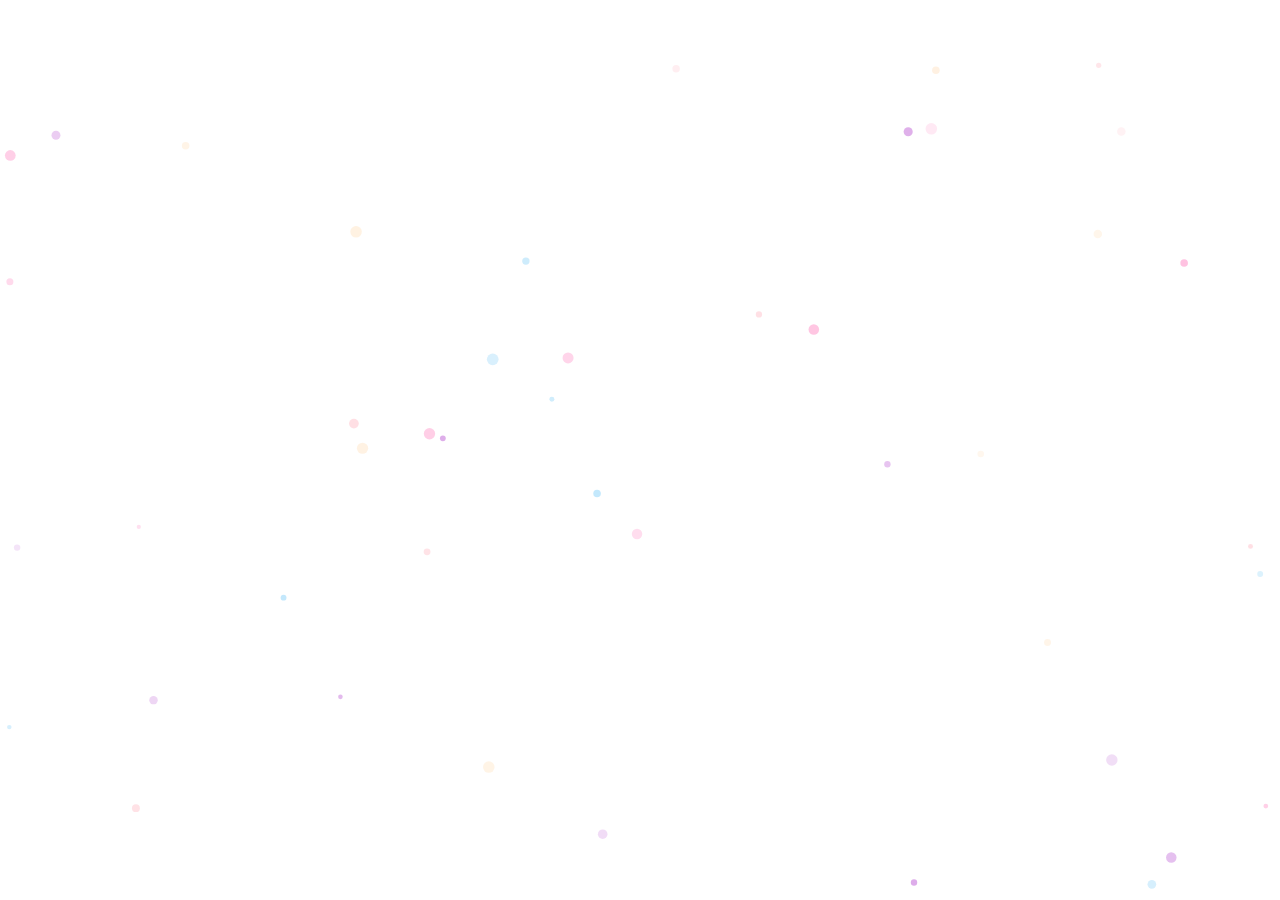
==== birthday.html @ 8ec7c0f4 "first commit" ====
<!DOCTYPE html>
<html lang="en">

<head>
  <meta charset="UTF-8">
  <meta name="viewport" content="width=device-width, initial-scale=1.0">
  <meta http-equiv="X-UA-Compatible" content="ie=edge" />
  <link rel="shortcut icon" type="image/png" href="img/favicon.png" />
  <!-- Font Poppins -->
  <link rel="preconnect" href="https://fonts.googleapis.com">
  <link rel="preconnect" href="https://fonts.gstatic.com" crossorigin>
  <link href="https://fonts.googleapis.com/css2?family=Poppins:ital,wght@0,300;1,400;1,500;1,600&display=swap"
    rel="stylesheet">
  <!-- Style CSS -->
  <link rel="stylesheet" href="./styles/style.css">
  <title>Happy Birthday!!! Raffi :)</title>
</head>

<body>

  <!-- Particle background canvas -->
  <canvas id="particle-canvas"
    style="position: fixed; inset: 0; width: 100vw; height: 100vh; z-index: 0; pointer-events: none;"></canvas>

  <audio class="song" loop autoplay>
    <source src="./music/hbd.mp3">
    </source>
    Your browser isn't invited for super fun audio time.
  </audio>

  <div class="container">

    <div class="one">
      <h1 class="one">
        Hi!👋🏼 <span id="name">Raffi Dwi Santoso</span>
      </h1>
      <p class="two" id="greetingText">I really like your name btw! It's so unique and cool, just like you!</p>
    </div>

    <div class="three">
      <p>It's your birthday!! 🎂</p>
    </div>

    <div class="four">
      <div class="text-box">
        <p class="hbd-chatbox">
          I hope you have a great day today, and the year ahead is full of many blessings. May all your wishes come
          true!
        </p>
        <p class="fake-btn">
          Send your wishes ✨
        </p>
      </div>
    </div>

    <div class="five">
      <p class="idea-1">
        That's what I was going to do.
      </p>
      <p class="idea-2">
        But then I stopped. I thought, <br /> "Why not make something special for him?"
      </p>
      <p class="idea-3">
        I realised, I wanted to do something different. <br />
        <strong>Something that would make you smile and feel special.</strong>
      </p>
      <p class="idea-4">Because,</p>
      <p class="idea-5">
        You are special to me.
        <span>😊</span>
      </p>
      <p class="idea-6">
        <span>S</span>
        <span>O</span>
      </p>
    </div>

    <div class="six">
      <img src="./img/bub.png" alt="Raffi Dwi Santoso" class="profile-picture" id="imagePath" />
      <div class="wish">
        <h3 class="wish-hbd">Happy Birthday!</h3>
        <h5 class="wish-text">
          "Happy birthday sayangku cintaku &lt;3. I really thank God for this day, because you exist!!! Thank you for
          letting our paths cross and for us to meet in this lifetime. <br /><br />
          I wish the world will be kinder to you, and always fill you with happiness (I'll be the one who gives you
          that). Semoga aku yang cantik ini selalu hadir di kehidupanmu itu ya :) <br /><br />
          I just wanna say that I'm really proud of you, bub. You've been going through things you honestly shouldn't
          have to deal with—the things you didn't know you could do, but you still managed to do anyway. Thank you for
          taking care of a lot of things alone, for trying your best even when you were tired, and for carrying things
          that weren't supposed to be your responsibility. I appreciate you more than you know. Semoga aku bisa rayain
          ulang tahun kamu until there's no birthday left for us (iya, sampai mati hahahaha)."
        </h5>
      </div>
    </div>

    <div class="seven">
      <div class="ballons">
        <img src="img/ballon2.svg" alt="Ballon" />
        <img src="img/ballon1.svg" alt="Ballon" />
        <img src="img/ballon3.svg" alt="Ballon" />
        <img src="img/ballon2.svg" alt="Ballon" />
        <img src="img/ballon1.svg" alt="Ballon" />
        <img src="img/ballon3.svg" alt="Ballon" />
        <img src="img/ballon2.svg" alt="Ballon" />
        <img src="img/ballon1.svg" alt="Ballon" />
        <img src="img/ballon3.svg" alt="Ballon" />
        <img src="img/ballon2.svg" alt="Ballon" />
        <img src="img/ballon1.svg" alt="Ballon" />
        <img src="img/ballon3.svg" alt="Ballon" />
        <img src="img/ballon2.svg" alt="Ballon" />
        <img src="img/ballon1.svg" alt="Ballon" />
        <img src="img/ballon3.svg" alt="Ballon" />
        <img src="img/ballon2.svg" alt="Ballon" />
        <img src="img/ballon1.svg" alt="Ballon" />
        <img src="img/ballon3.svg" alt="Ballon" />
        <img src="img/ballon2.svg" alt="Ballon" />
        <img src="img/ballon1.svg" alt="Ballon" />
        <img src="img/ballon3.svg" alt="Ballon" />
        <img src="img/ballon2.svg" alt="Ballon" />
        <img src="img/ballon1.svg" alt="Ballon" />
        <img src="img/ballon3.svg" alt="Ballon" />
        <img src="img/ballon2.svg" alt="Ballon" />
        <img src="img/ballon1.svg" alt="Ballon" />
        <img src="img/ballon3.svg" alt="Ballon" />
        <img src="img/ballon2.svg" alt="Ballon" />
        <img src="img/ballon1.svg" alt="Ballon" />
        <img src="img/ballon3.svg" alt="Ballon" />
        <img src="img/ballon2.svg" alt="Ballon" />
        <img src="img/ballon1.svg" alt="Ballon" />
        <img src="img/ballon3.svg" alt="Ballon" />
      </div>
    </div>

    <div class="eight">
      <svg viewBox="0 0 40 40" xmlns="http://www.w3.org/2000/svg">
        <circle cx="20" cy="20" r="20" />
      </svg>
      <svg viewBox="0 0 40 40" xmlns="http://www.w3.org/2000/svg">
        <circle cx="20" cy="20" r="20" />
      </svg>
      <svg viewBox="0 0 40 40" xmlns="http://www.w3.org/2000/svg">
        <circle cx="20" cy="20" r="20" />
      </svg>
      <svg viewBox="0 0 40 40" xmlns="http://www.w3.org/2000/svg">
        <circle cx="20" cy="20" r="20" />
      </svg>
      <svg viewBox="0 0 40 40" xmlns="http://www.w3.org/2000/svg">
        <circle cx="20" cy="20" r="20" />
      </svg>
      <svg viewBox="0 0 40 40" xmlns="http://www.w3.org/2000/svg">
        <circle cx="20" cy="20" r="20" />
      </svg>
      <svg viewBox="0 0 40 40" xmlns="http://www.w3.org/2000/svg">
        <circle cx="20" cy="20" r="20" />
      </svg>
      <svg viewBox="0 0 40 40" xmlns="http://www.w3.org/2000/svg">
        <circle cx="20" cy="20" r="20" />
      </svg>
      <svg viewBox="0 0 40 40" xmlns="http://www.w3.org/2000/svg">
        <circle cx="20" cy="20" r="20" />
      </svg>
    </div>

    <div class="nine">
      <p>Okay, now come back and tell me if you liked it.</p>
      <p id="replay">
        Or you can click here it if you want to see it again.
      </p>
      <p class="last-smile">😊</p>
    </div>
  </div>
</body>
<!-- GSAP -->
<script src="https://cdnjs.cloudflare.com/ajax/libs/gsap/3.11.5/gsap.min.js"></script>
<!-- SweetAlert -->
<script src="https://cdn.jsdelivr.net/npm/sweetalert2@11"></script>
<!-- Main JS -->
<script type="application/javascript" src="./scripts/birthday.js"></script>

</html>
---- styles/style.css ----
* {
  box-sizing: border-box;
}

body {
  font-family: "Poppins", sans-serif;
  margin: 0;
}

/* Login page styles */
.login_container {
  display: flex;
  flex-direction: column;
  justify-content: center;
  align-items: center;
  height: 100vh;
  width: 100vw;
}

.login_subtitle {
  font-size: 14px;
  color: #777;
  margin-top: 0px;
  margin-bottom: 8px;
  font-style: italic;
  font-weight: 300;
}

.login_form {
  display: flex;
  flex-direction: column;
  justify-content: center;
  align-items: center;
  width: 400px;
  height: 300px;
  border: 1px solid #ccc;
  border-radius: 20px;
}

input[type="text"],
input[type="password"] {
  width: 300px;
  height: 40px;
  border: 1px solid #ccc;
  border-radius: 5px;
  margin-bottom: 10px;
  padding-left: 10px;
}

input[type="text"]:focus,
input[type="password"]:focus {
  outline: none;
  border: 2px solid #000;
}

button[type="submit"] {
  width: 300px;
  height: 40px;
  border: none;
  border-radius: 5px;
  background-color: #000;
  color: #fff;
  font-size: 16px;
  font-weight: 600;
  cursor: pointer;
}

button[type="submit"]:hover {
  background-color: #fff;
  color: #000;
  border: 2px solid #000;
}

.login_description {
  font-size: 14px;
  color: #ccc;
  margin: 10px 0;
  padding: 0 10px;
  text-align: center;
}

/* Birtday page styles */
.song {
  visibility: hidden;
}

.container {
  height: 100vh;
  margin: 0 auto;
  overflow: hidden;
  position: relative;
  text-align: center;
  visibility: hidden;
  width: 100vw;
}

.container > div {
  left: 0;
  right: 0;
  top: 20vh;
  position: absolute;
}

.one {
  font-size: 4.5rem;
}

.two {
  font-size: 1.2rem;
  font-weight: lighter;
}

.three {
  font-size: 3rem;
}

.four .text-box {
  border: 2px solid #ccc;
  border-radius: 20px;
  margin: 0 auto;
  padding: 10px;
  position: relative;
  width: 600px;
}

.text-box p {
  margin: 0;
  text-align: left;
}

.text-box span {
  visibility: hidden;
}

.text-box .fake-btn {
  background-color: rgb(21, 161, 237);
  border-radius: 5px;
  bottom: -50px;
  right: 5px;
  position: absolute;
  color: #fff;
  padding: 0.5rem 1rem;
}

.five p {
  font-size: 2rem;
  position: absolute;
  left: 0;
  right: 0;
}

.idea-3 strong {
  border-radius: 3px;
  display: inline-block;
  padding: 3px 5px;
}

.five .idea-5 {
  font-size: 4rem;
}

.idea-5 span,
.idea-6 span,
.wish-hbd span {
  display: inline-block;
}

.idea-6 span {
  font-size: 15rem;
}

.six {
  position: relative;
  top: 3vh;
  z-index: 1;
}

.six img {
  display: inline-block;
  height: clamp(200px, 35vh, 290px);
  max-width: 100%;
  mix-blend-mode: multiply;
}

.six .hat {
  position: absolute;
  left: 41.5%;
  top: -35%;
  width: 60px;
  rotate: 14deg;
}

.ballons img {
  display: inline-block;
  position: absolute;
}

.ballons img:nth-child(even) {
  left: -10%;
}

.ballons img:nth-child(odd) {
  right: -10%;
}

.ballons img:nth-child(3n + 0) {
  left: 30%;
}

.seven .eight {
  height: 100vh;
  position: fixed;
  top: 0;
  width: 100vw;
}

.eight svg {
  left: 0;
  position: absolute;
  top: 0;
  visibility: hidden;
  width: 25px;
  z-index: -1;
}

.eight svg:nth-child(1) {
  fill: #bd6ecf;
  left: 5vw;
  top: 7vh;
}

.eight svg:nth-child(2) {
  fill: #7dd175;
  left: 35vw;
  top: 23vh;
}

.eight svg:nth-child(3) {
  fill: #349d8b;
  left: 23vw;
  top: 33vh;
}

.eight svg:nth-child(4) {
  fill: #347a9d;
  left: 57vw;
  top: 43vh;
}

.eight svg:nth-child(5) {
  fill: #c66053;
  left: 7vw;
  top: 68vh;
}

.eight svg:nth-child(6) {
  fill: #bfaa40;
  left: 77vw;
  top: 42vh;
}

.eight svg:nth-child(7) {
  fill: #e3bae8;
  left: 83vw;
  top: 68vh;
}

.eight svg:nth-child(8) {
  fill: #8762cb;
  left: 37vw;
  top: 86vh;
}

.eight svg:nth-child(9) {
  fill: #9a90da;
  left: 87vw;
  top: 94vh;
}

.wish-hbd {
  font-size: 3em;
  margin: 0;
  text-transform: uppercase;
}

.wish h5 {
  font-size: clamp(0.95rem, 1.8vw, 1.15rem);
  font-weight: lighter;
  margin: 10px auto 0;
  max-width: 750px;
  line-height: 1.6;
}

.nine p {
  font-size: 2rem;
  font-weight: lighter;
}

#replay {
  cursor: pointer;
  z-index: 3;
}

/* Media Queries */
@media screen and (max-height: 1000px) {
  .six .hat {
    left: 40%;
  }
}

@media screen and (max-height: 800px) {
  .six .hat {
    left: 37%;
  }
}

@media screen and (max-height: 700px) {
  .six .hat {
    left: 32%;
  }
}

@media screen and (max-height: 850px) and (max-width: 450px) {
  .six .hat {
    left: 32%;
  }
}

@media screen and (max-width: 500px) {
  .login_form{
    width: 350px;
    height: 250px;
  }

  .container {
    width: 100%;
    padding: 0 10px;
  }

  .four .text-box {
    width: 90%;
  }

  .text-box .fake-btn {
    bottom: -50px;
    right: 5px;
  }

  .idea-5 span {
    display: block;
  }

  .idea-6 span {
    font-size: 10rem;
  }

  .six .hat {
    /* top: -20px; */
    width: 50px;
  }

  .wish-hbd {
    font-size: 2.2em;
  }

  .wish h5 {
    font-size: .8rem;
  }

  .nine p {
    font-size: 1.5rem;
    font-weight: lighter;
  }
}
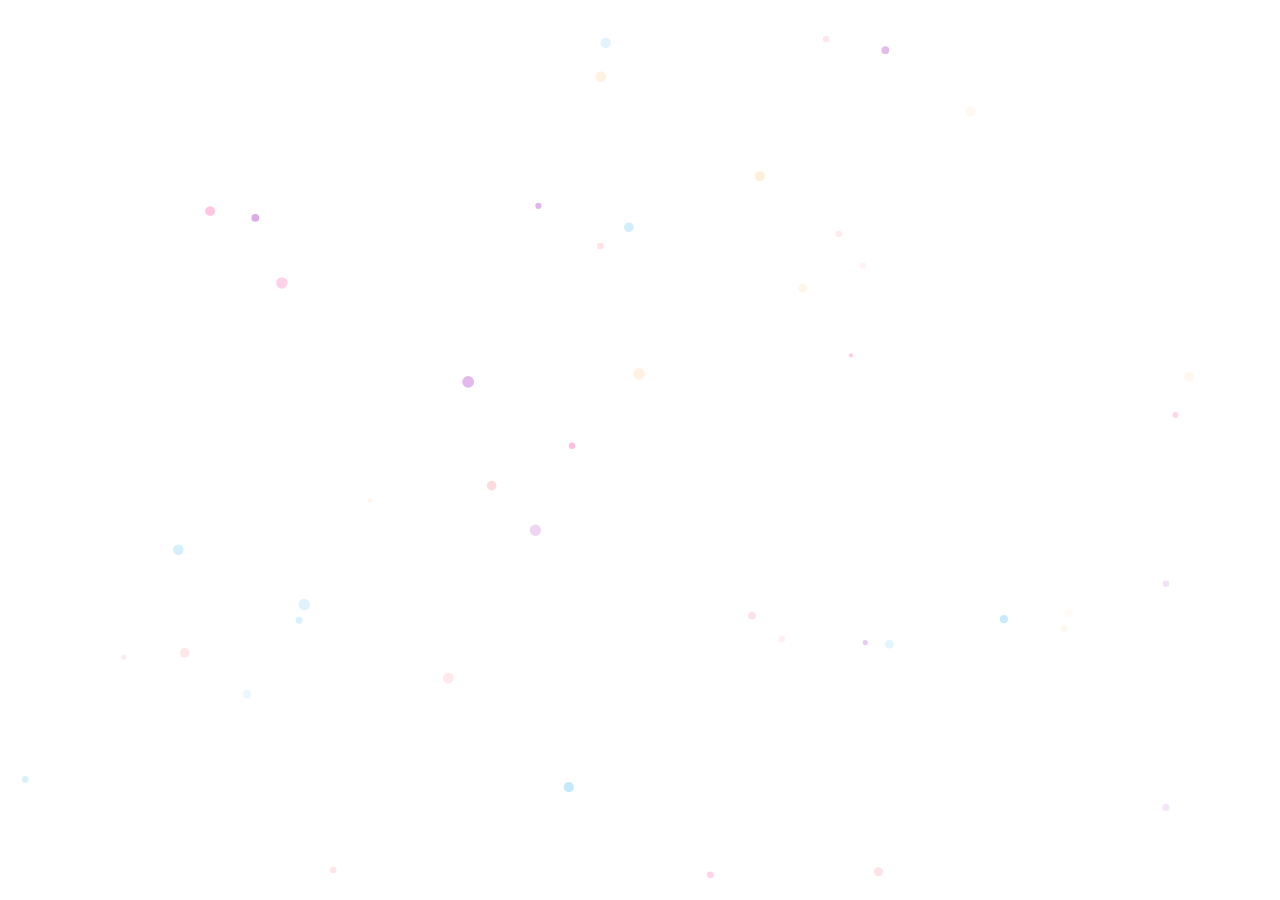
==== commit cdce4112: "first commit2" ====
--- a/birthday.html
+++ b/birthday.html
@@ -34,7 +34,7 @@
       <h1 class="one">
         Hi!👋🏼 <span id="name">Raffi Dwi Santoso</span>
       </h1>
-      <p class="two" id="greetingText">I really like your name btw! It's so unique and cool, just like you!</p>
+      <p class="two" id="greetingText">a.k.a bibub bebe sayangku</p>
     </div>
 
     <div class="three">
--- a/styles/style.css
+++ b/styles/style.css
@@ -207,11 +207,14 @@
   left: 30%;
 }
 
-.seven .eight {
+.eight {
   height: 100vh;
   position: fixed;
   top: 0;
+  left: 0;
   width: 100vw;
+  pointer-events: none;
+  z-index: 99999;
 }
 
 .eight svg {
@@ -220,7 +223,7 @@
   top: 0;
   visibility: hidden;
   width: 25px;
-  z-index: -1;
+  z-index: 999;
 }
 
 .eight svg:nth-child(1) {
@@ -289,6 +292,56 @@
   margin: 10px auto 0;
   max-width: 750px;
   line-height: 1.6;
+  padding: 0 15px;
+}
+
+.next-btn {
+  display: inline-block;
+  margin-top: 20px;
+  padding: 8px 24px;
+  font-family: 'Poppins', sans-serif;
+  border: 2px solid #3b82f6;
+  background: transparent;
+  color: #3b82f6;
+  border-radius: 20px;
+  cursor: pointer;
+  font-size: 14px;
+  font-weight: 600;
+  outline: none;
+  transition: all 0.3s ease;
+  z-index: 10;
+}
+
+.next-btn:hover {
+  background: #3b82f6;
+  color: #fff;
+  box-shadow: 0 4px 15px rgba(59, 130, 246, 0.4);
+}
+
+/* Fullpage scroll mode — wish page becomes a scrollable overlay */
+.six.fullpage {
+  position: fixed !important;
+  top: 0 !important;
+  left: 0 !important;
+  right: 0 !important;
+  width: 100vw;
+  height: 100vh;
+  overflow-y: auto;
+  overflow-x: hidden;
+  z-index: 999;
+  background: #fff;
+  text-align: center;
+  padding: 30px 20px 40px;
+}
+
+.six.fullpage .next-btn {
+  margin-top: 25px;
+  margin-bottom: 30px;
+  background: #3b82f6;
+  color: #fff;
+  padding: 12px 36px;
+  font-size: 16px;
+  box-shadow: 0 4px 20px rgba(59, 130, 246, 0.5);
 }
 
 .nine p {
@@ -327,9 +380,31 @@
 }
 
 @media screen and (max-width: 500px) {
-  .login_form{
-    width: 350px;
-    height: 250px;
+  .login_form {
+    width: 90%;
+    max-width: 350px;
+    height: auto;
+    padding: 20px;
+  }
+
+  input[type="text"],
+  input[type="password"],
+  button[type="submit"] {
+    width: 85%;
+    max-width: 280px;
+  }
+
+  .login_subtitle {
+    font-size: 13px;
+    margin-bottom: 15px;
+    padding: 0 10px;
+    text-align: center;
+  }
+
+  .login_container h2 {
+    font-size: 1.5rem;
+    padding: 0 10px;
+    text-align: center;
   }
 
   .container {
@@ -337,38 +412,62 @@
     padding: 0 10px;
   }
 
+  .container > div {
+    top: 15vh;
+  }
+
   .four .text-box {
-    width: 90%;
+    width: 95%;
+    padding: 15px;
   }
 
   .text-box .fake-btn {
-    bottom: -50px;
+    bottom: -45px;
     right: 5px;
-  }
-
-  .idea-5 span {
-    display: block;
+    font-size: 0.8rem;
+  }
+
+  .five p {
+    font-size: 1.25rem;
+    padding: 0 15px;
+  }
+
+  .five .idea-5 {
+    font-size: 1.8rem;
   }
 
   .idea-6 span {
-    font-size: 10rem;
+    font-size: 6rem;
+  }
+
+  .container > div.six {
+    top: 6vh;
+  }
+
+  .six img {
+    height: clamp(160px, 28vh, 220px);
   }
 
   .six .hat {
-    /* top: -20px; */
-    width: 50px;
+    width: 45px;
+    top: -25px;
   }
 
   .wish-hbd {
-    font-size: 2.2em;
+    font-size: 1.8rem;
+    margin-top: 10px;
   }
 
   .wish h5 {
-    font-size: .8rem;
+    font-size: 0.85rem;
+    line-height: 1.5;
+    padding: 0 10px;
+    max-width: 100%;
   }
 
   .nine p {
-    font-size: 1.5rem;
+    font-size: 1.25rem;
     font-weight: lighter;
-  }
-}
+    padding: 0 10px;
+  }
+}
